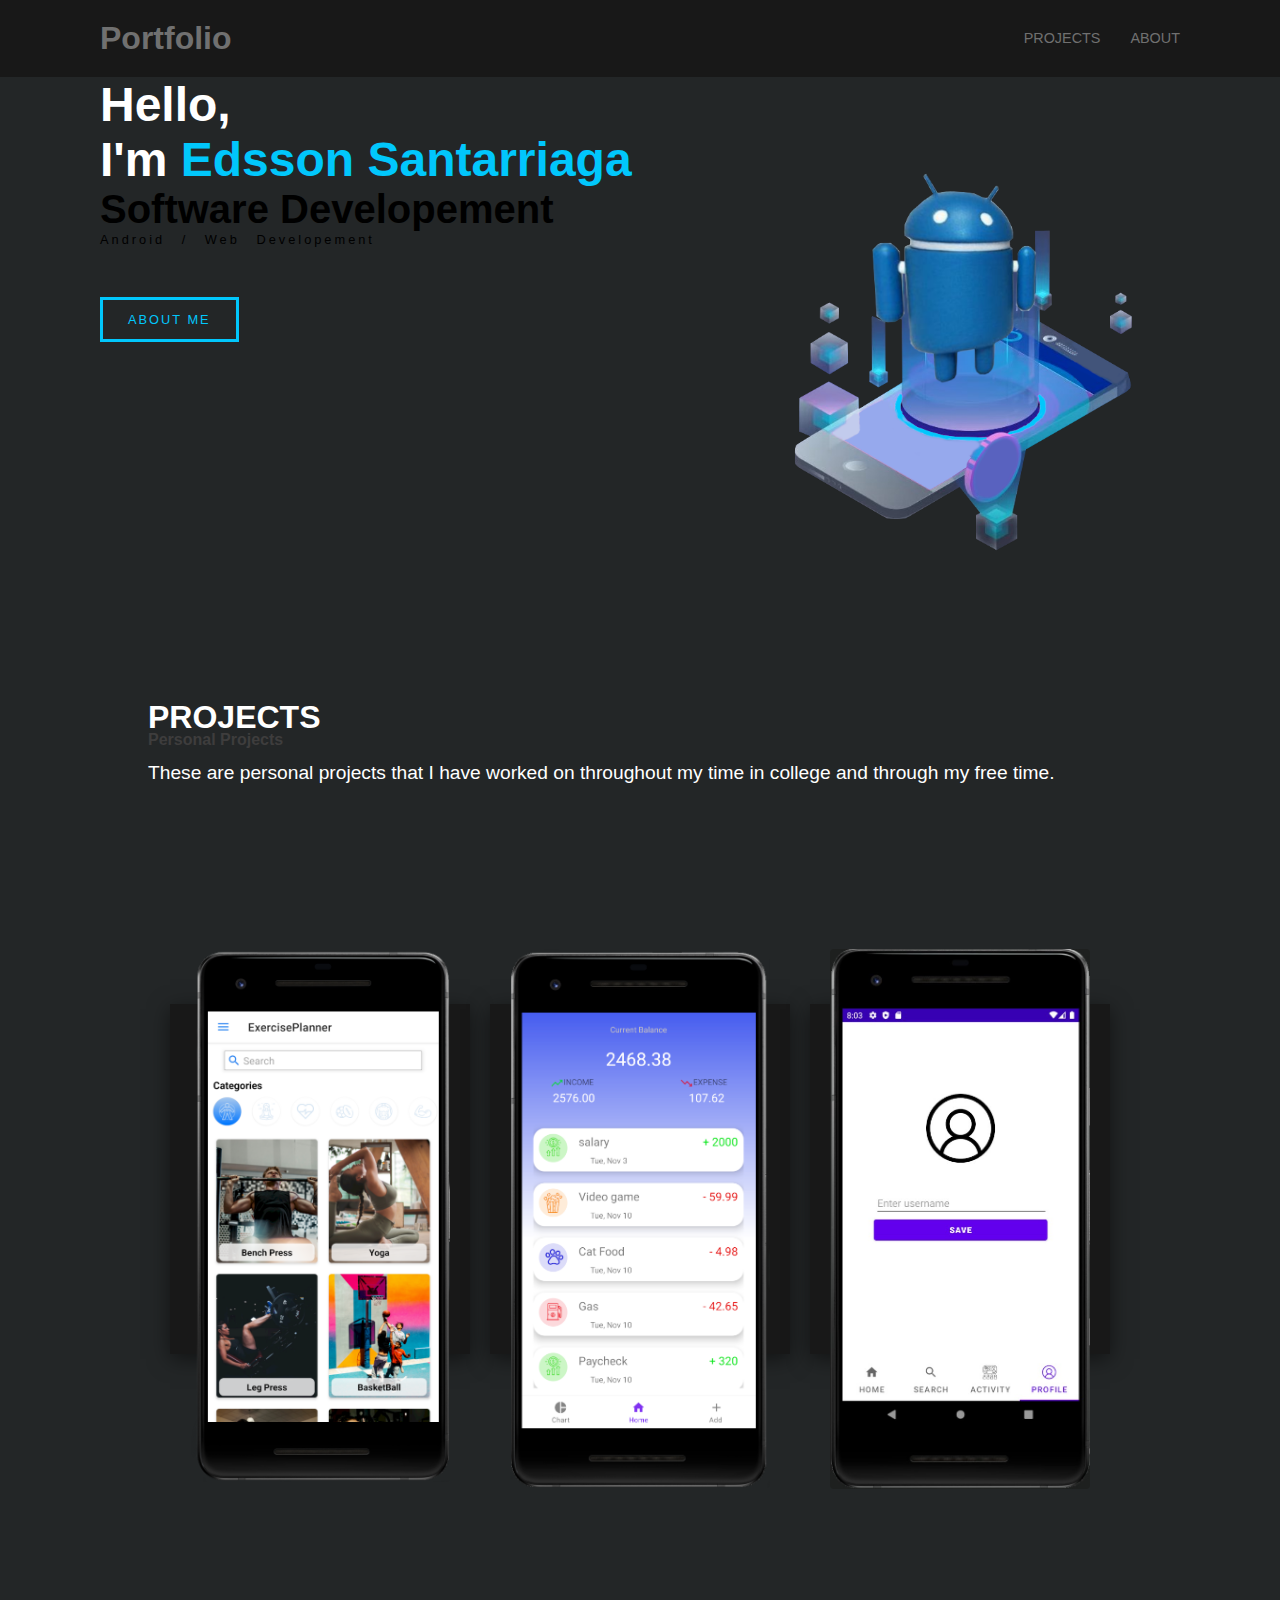
==== index.html @ 28b4a040 "Initial Commit" ====
<!DOCTYPE html>
<html lang="en">
  <head>
    <meta charset="UTF-8" />
    <meta name="viewport" content="width=device-width, initial-scale=1.0" />
    <meta http-equiv="X-UA-Compatible" content="ie=edge" />
    <link rel="stylesheet" href="css/style.css" />
    <title>Personal Website</title>
  </head>
 <body>
   <div class= "navbar">
   <header>
     <div class="lgo">
       <h1>Portfolio</h1>
     </div>
     <nav>
       <ul>
         <li><a href="#Projects">PROJECTS</a></li>
         <li><a href="./about.html">ABOUT</a></li>
       </ul>
     </nav>
   </header>
 </div>

 <div class="main-info-section">
   <div class="text">
     <h1>Hello,<br> I'm <span class="name">Edsson Santarriaga</span> </h1>
     <h2>Software Developement</h2>
     <p>Android / Web Developement </p>
     <a href="./about.html">ABOUT ME</a>
   </div>
   <div class="profile-image">
          <img src="img/androidProfile.png" alt="pic" />
   </div>
</div>


<div class="projects ">
<!--text-->
  <div class="projects-text ">
    <p>Projects</p>
    <p>Personal Projects</p>
    <p>These are personal projects that I have worked on throughout my time
      in college and through my free time.</p>
  </div>

  <div class="container">

    <a target="_blank" href="https://github.com/Santarriaga/ExercisePlanner">
    <div class="card">
      <div class="imgBx">
        <img src="./img/img1.png"/>
      </div>
      <div class="content">
        <h2>Excercise Planner</h2>
        <p>Android mobile App that lets users choose prefered excercises and
        add them to a weekly schedule. </p>
      </div>
    </div>
    </a>

    <a target="_blank" href="https://github.com/Santarriaga/ExpenseTracker">
    <div class="card">
      <div class="imgBx">
        <img src="./img/img2.png" />
      </div>
      <div class="content">
        <h2>Expense Tracker</h2>
        <p>Android mobile app that lets user keep track of their expenses. It
        also categories the expense and charts them. </p>
      </div>
    </div>
    </a>

    <div class="card">
      <div class="imgBx">
        <img src="./img/img3.jpg" />
      </div>
      <div class="content">
        <h2>Scavenger Hunt</h2>
        <p>Social Media app that prompts users daily photograph challenges and
        lets them display them with friends. </p>
      </div>
    </div>

  </div>

</div>


 </body>
</html>
---- css/style.css ----
* {
  margin: 0;
  padding: 0;
  box-sizing: border-box;
  font-family: "PT Sans", sans-serif;
}

.navbar,
.main-info-section{
  padding: 0 100px 0 100px;
}

nav ul,
.main-info-section{
  display: flex;
  flex-wrap: wrap;
  justify-content: space-between;
}

body{
  background-color: #232627;
}

header{
  display: flex;
  flex-wrap: wrap;
  justify-content: space-between;
  padding: 20px 0;
}

.navbar{
  background-color: #181818;
}

header h1,
header a{
  color: #707070;
}

li{
  list-style: none;
  margin-left: 30px;
}

a{
  text-decoration:none;
  font-size: .9rem;
  /* text-transform: uppercase; */
  position: relative;
  top: 50%;
  bottom: 50%;
  transform: translateY(-50);
}

/* .main-info-section{
  height: calc(100vh - 81.6px);
} */

.text h1{
  color: #fff;
  font-size: 3rem;
  cursor: context-menu;
}

.text h2{
  font-size: 2.5rem;
  cursor: context-menu;
}


.text span{
  display: inline-block;
}

span.name{
  color:  #01c7fc;
}

.text p{
  letter-spacing: 3px;
  word-spacing: 10px;
  font-size: .8rem;
}

.text a{
  padding: 12px 25px;
  background-color: none;
  border: 3px solid #01c7fc;
  color:  #01c7fc;
  font-size: .8rem;
  letter-spacing: 2px;
  position: relative;
  overflow: hidden;
  top: 50px;
  transition: .5s;
  display: inline-block;
}

.text a:hover{
  color: #fff;
}

.text a::before{
  content: '';
  background-color:  #01c7fc;
  position: absolute;
  left: 0;
  top: 0;
  width: 100%;
  height: 0%;
  z-index: -1;
  transition: .5s;
}

.text a:hover::before{
  height: 100%;
}

.profile-image img{
  width: 450px;
  height: 450px;
  margin-top: 40px;
}

/* This is CSS for the Projects  */


.projects{
 height: 600px;
 padding: 2% 10% 0px 10%;
 margin-top: 100px;
}

.projects p{
  margin: 20px;
}

.projects-text p:nth-child(1){
 font-family: sans-serif;
 font-weight:bold;
 color:#fff;
 font-size:2rem;
 line-height:0px;
 text-transform: uppercase;
 margin-bottom: 12px;
}

.projects-text p:nth-child(2){
 /* font-family:calibri; */
 font-weight: bold;
 color:#3e3d3d;
 font-size: 1rem;
 line-height: 5px;
}

.projects-text p:nth-child(3){
/* font-family:calibri; */
color:#fff;
font-size: 1.2rem;
}


.container
{
  position: relative;
  /* width: 1100px; */
  display: flex;
  justify-content: center;
  align-items: center;
  flex-wrap: wrap;
  flex-direction: row;
  padding: 30px;
}

.container .card
{
  position: relative;
  max-width: 300px;
  height: 350px;
  background: #181818;
  margin: 30px 10px;
  padding: 20px 15px;
  display: flex;
  flex-direction: column;
  box-shadow: 0 5px 20px rgba(0, 0, 0, 0.5);
  transition: 0.3s ease-in-out;
  margin-top: 170px;
}
.container .card:hover
{
  height: 620px;
  cursor: pointer;
}

.container .card .imgBx
{
  position: relative;
  width: 260px;
  max-height: 260px;
  top: -75px;
  left:  5px;
  z-index: 1;
}

.container .card .imgBx img
{
  max-width: 100%;
  border-radius: 4px;
}


.container .card .content
{
  position: relative;
  margin-top: -11px;
  padding: 10px 15px;
  text-align: center;
  color: #FFF;
  visibility: hidden;
  opacity: 0;
  transition: 0.3s ease-in-out;
  margin-top: 100px;
  margin-top: 200px;
}

.container .card:hover .content
{
  visibility: visible;
  opacity: 1;
  margin-top: -140;
  transition-delay: 0.3s;
}
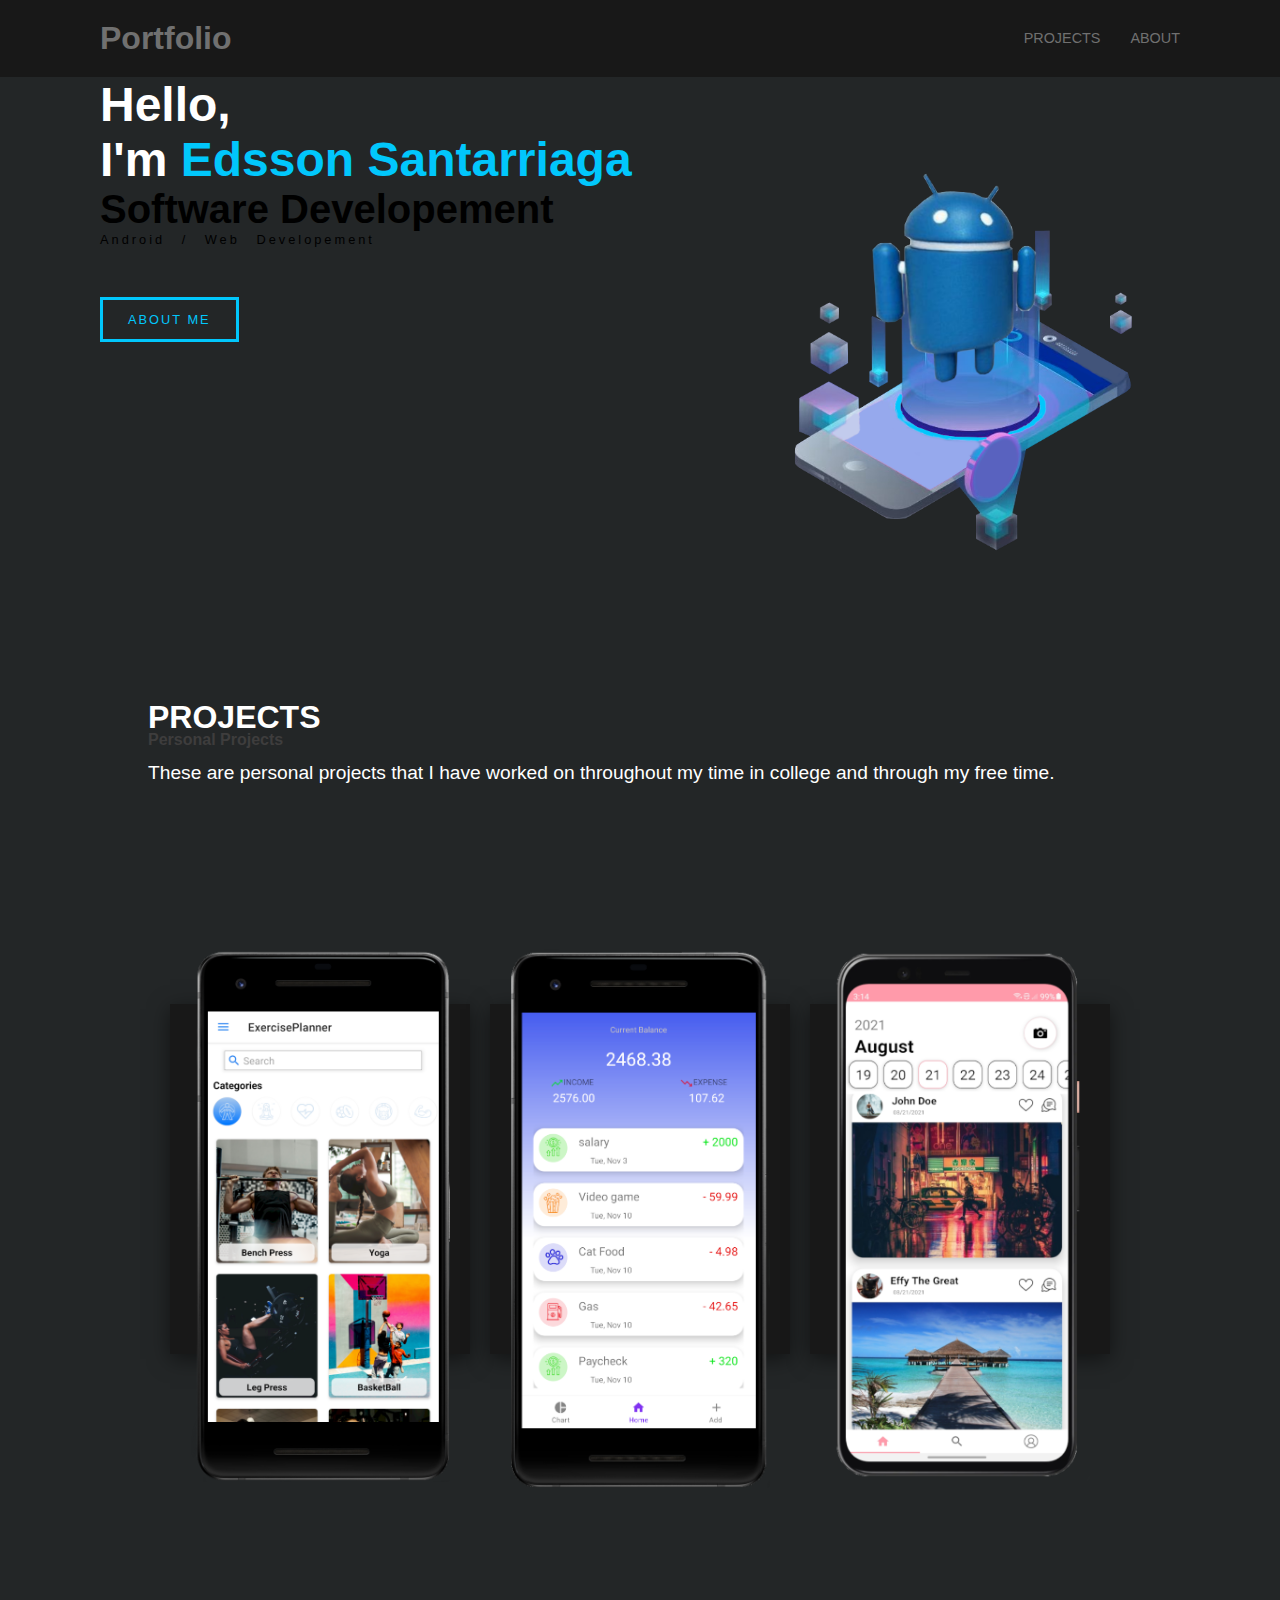
==== commit 156a0cf5: "scavenger app added" ====
--- a/index.html
+++ b/index.html
@@ -8,21 +8,21 @@
     <title>Personal Website</title>
   </head>
  <body>
-   <div class= "navbar">
-   <header>
-     <div class="lgo">
-       <h1>Portfolio</h1>
-     </div>
-     <nav>
-       <ul>
-         <li><a href="#Projects">PROJECTS</a></li>
-         <li><a href="./about.html">ABOUT</a></li>
-       </ul>
-     </nav>
-   </header>
- </div>
+  <div class= "navbar">
+     <header>
+       <div class="lgo">
+         <h1>Portfolio</h1>
+       </div>
+       <nav>
+         <ul>
+           <li><a href="#Projects">PROJECTS</a></li>
+           <li><a href="./about.html">ABOUT</a></li>
+         </ul>
+       </nav>
+     </header>
+  </div>
 
- <div class="main-info-section">
+  <div class="main-info-section">
    <div class="text">
      <h1>Hello,<br> I'm <span class="name">Edsson Santarriaga</span> </h1>
      <h2>Software Developement</h2>
@@ -30,63 +30,59 @@
      <a href="./about.html">ABOUT ME</a>
    </div>
    <div class="profile-image">
-          <img src="img/androidProfile.png" alt="pic" />
+      <img src="img/androidProfile.png" alt="pic" />
    </div>
-</div>
-
-
-<div class="projects ">
-<!--text-->
-  <div class="projects-text ">
-    <p>Projects</p>
-    <p>Personal Projects</p>
-    <p>These are personal projects that I have worked on throughout my time
-      in college and through my free time.</p>
   </div>
 
-  <div class="container">
+  <div class="projects ">
+    <!--text-->
+    <div class="projects-text ">
+      <p>Projects</p>
+      <p>Personal Projects</p>
+      <p>These are personal projects that I have worked on throughout my time
+        in college and through my free time.</p>
+    </div>
+    <div class="container">
+      <a target="_blank" href="https://github.com/Santarriaga/ExercisePlanner">
+      <div class="card">
+        <div class="imgBx">
+          <img src="./img/img1.png"/>
+        </div>
+        <div class="content">
+          <h2>Excercise Planner</h2>
+          <p>Android mobile App that lets users choose prefered excercises and
+          add them to a weekly schedule. </p>
+        </div>
+      </div>
+      </a>
 
-    <a target="_blank" href="https://github.com/Santarriaga/ExercisePlanner">
-    <div class="card">
-      <div class="imgBx">
-        <img src="./img/img1.png"/>
+      <a target="_blank" href="https://github.com/Santarriaga/ExpenseTracker">
+      <div class="card">
+        <div class="imgBx">
+          <img src="./img/img2.png" />
+        </div>
+        <div class="content">
+          <h2>Expense Tracker</h2>
+          <p>Android mobile app that lets user keep track of their expenses. It
+          also categories the expense and charts them. </p>
+        </div>
       </div>
-      <div class="content">
-        <h2>Excercise Planner</h2>
-        <p>Android mobile App that lets users choose prefered excercises and
-        add them to a weekly schedule. </p>
-      </div>
+      </a>
+
+      <a target="_blank" href="https://github.com/Santarriaga/Scavenger-Hunt">
+        <div class="card">
+          <div class="imgBx">
+            <img src="./img/s1.png" />
+          </div>
+          <div class="content">
+            <h2>Scavenger Hunt</h2>
+            <p>Social Media app that prompts users daily photograph challenges and
+            lets them display them with friends. </p>
+          </div>
+        </div>
+      </a>
+
     </div>
-    </a>
-
-    <a target="_blank" href="https://github.com/Santarriaga/ExpenseTracker">
-    <div class="card">
-      <div class="imgBx">
-        <img src="./img/img2.png" />
-      </div>
-      <div class="content">
-        <h2>Expense Tracker</h2>
-        <p>Android mobile app that lets user keep track of their expenses. It
-        also categories the expense and charts them. </p>
-      </div>
-    </div>
-    </a>
-
-    <div class="card">
-      <div class="imgBx">
-        <img src="./img/img3.jpg" />
-      </div>
-      <div class="content">
-        <h2>Scavenger Hunt</h2>
-        <p>Social Media app that prompts users daily photograph challenges and
-        lets them display them with friends. </p>
-      </div>
-    </div>
-
   </div>
-
-</div>
-
-
  </body>
 </html>
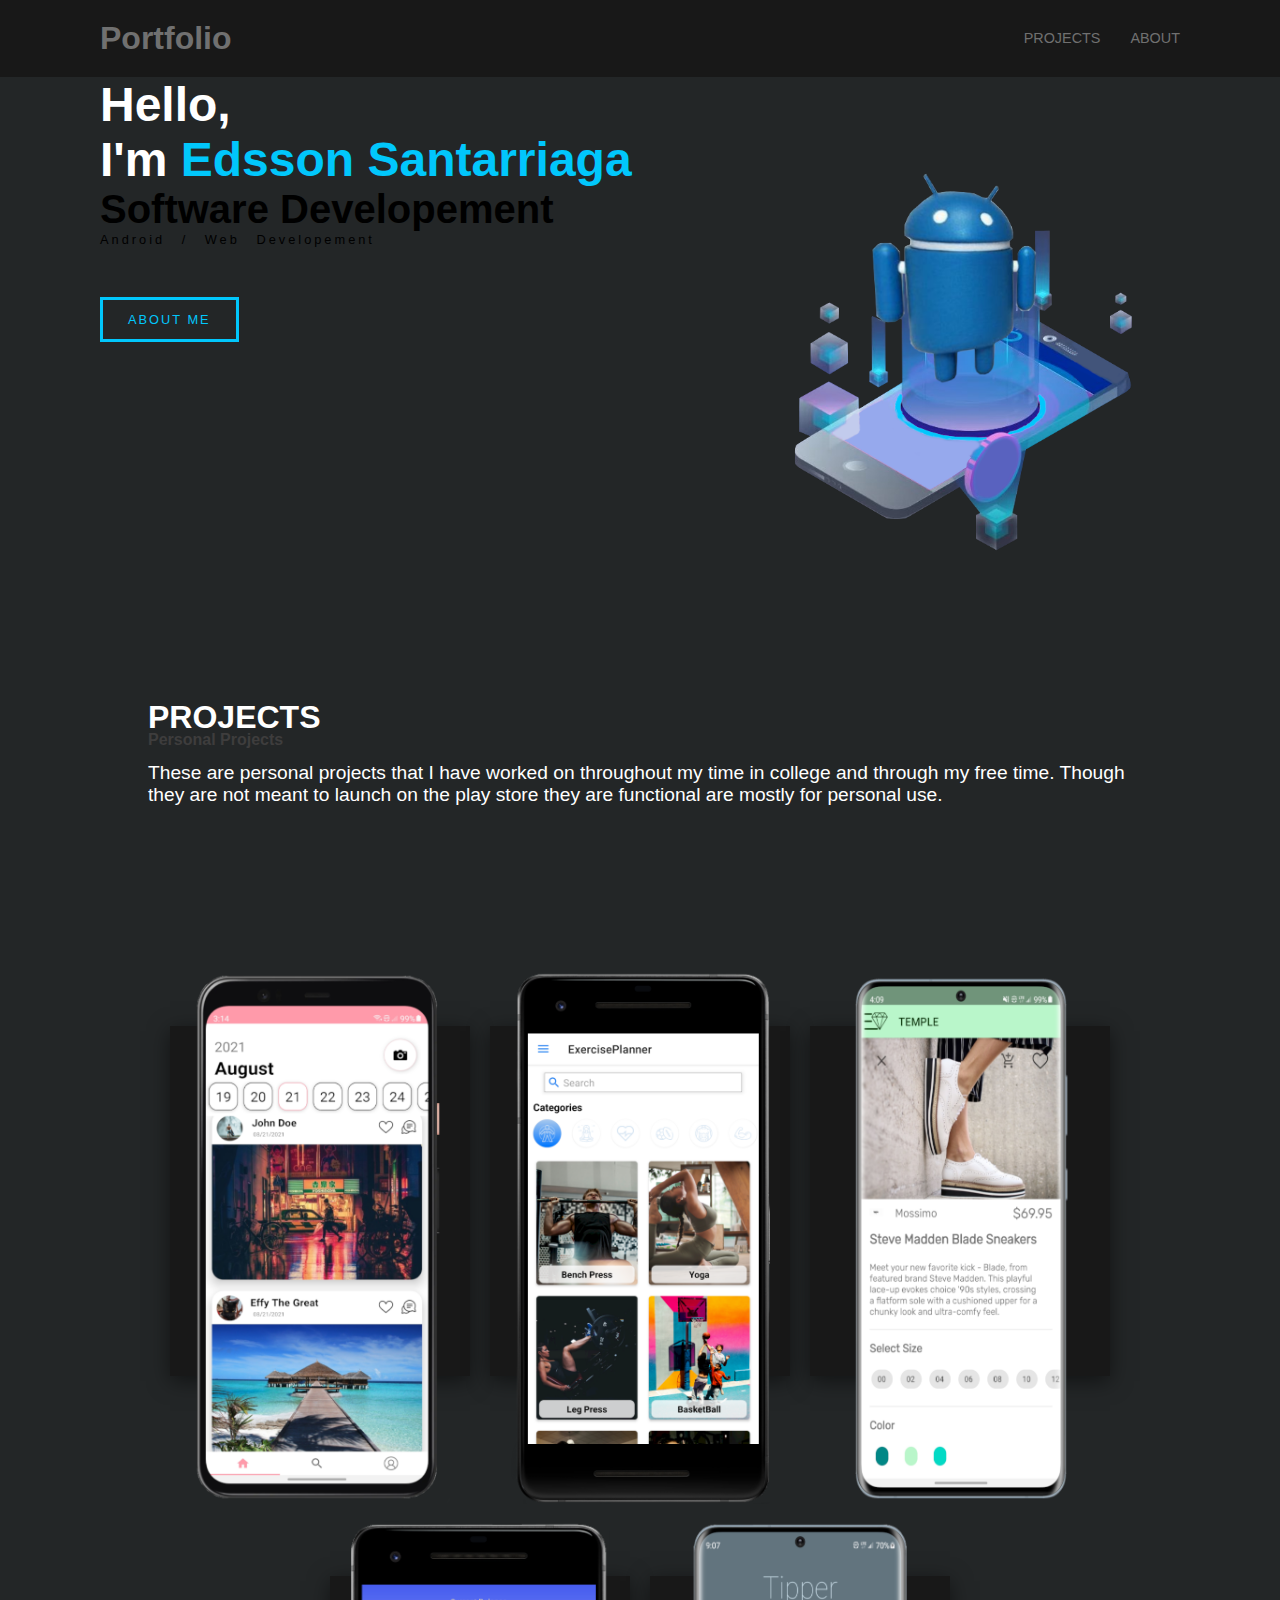
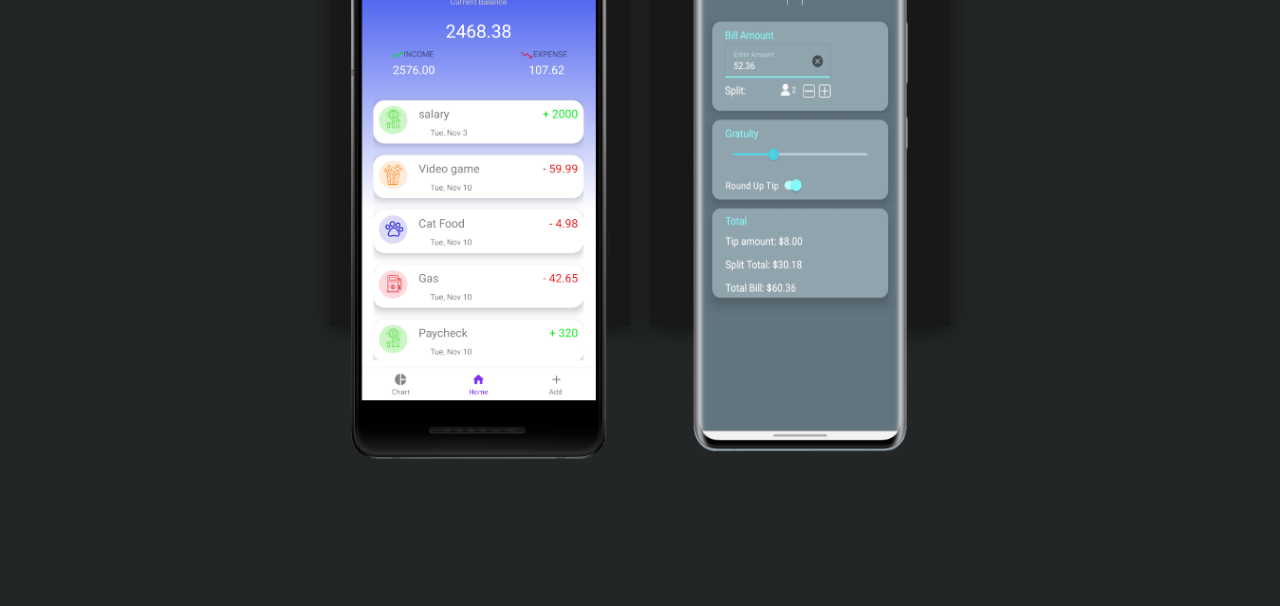
==== commit 134584ff: "temple project added" ====
--- a/index.html
+++ b/index.html
@@ -40,13 +40,29 @@
       <p>Projects</p>
       <p>Personal Projects</p>
       <p>These are personal projects that I have worked on throughout my time
-        in college and through my free time.</p>
+        in college and through my free time. Though they are not meant to launch
+        on the play store they are functional are mostly for personal use.</p>
     </div>
     <div class="container">
-      <a target="_blank" href="https://github.com/Santarriaga/ExercisePlanner">
+
+
+      <a href="./links/scavenger.html">
+        <div class="card">
+          <div class="imgBx">
+            <img src="./img/scavenger/scavenger1_cropped.png" />
+          </div>
+          <div class="content">
+            <h2>Scavenger Hunt</h2>
+            <p>Social Media app that prompts users daily photograph challenges and
+            lets them display them with friends. </p>
+          </div>
+        </div>
+      </a>
+
+      <a href="./links/exercise.html">
       <div class="card">
         <div class="imgBx">
-          <img src="./img/img1.png"/>
+          <img src="./img/exercise/exercise1.png"/>
         </div>
         <div class="content">
           <h2>Excercise Planner</h2>
@@ -56,10 +72,23 @@
       </div>
       </a>
 
-      <a target="_blank" href="https://github.com/Santarriaga/ExpenseTracker">
+
+      <a href="./links/temple.html">
+      <div class="card">
+          <div class="imgBx">
+            <img src="./img/temple/temple2_cropped.png" />
+        </div>
+        <div class="content">
+          <h2>Temple</h2>
+          <p>Shopping app prototype meant to simulate online Shopping </p>
+        </div>
+      </div>
+      </a>
+
+      <a href="./links/expense.html">
       <div class="card">
         <div class="imgBx">
-          <img src="./img/img2.png" />
+          <img src="./img/expense/expense_tracker1.png" />
         </div>
         <div class="content">
           <h2>Expense Tracker</h2>
@@ -69,18 +98,19 @@
       </div>
       </a>
 
-      <a target="_blank" href="https://github.com/Santarriaga/Scavenger-Hunt">
+
+      <a href="./links/tipper.html">
         <div class="card">
           <div class="imgBx">
-            <img src="./img/s1.png" />
+            <img src="./img/tipper/tipper1_cropped.png" />
           </div>
           <div class="content">
-            <h2>Scavenger Hunt</h2>
-            <p>Social Media app that prompts users daily photograph challenges and
-            lets them display them with friends. </p>
+            <h2>Tipper</h2>
+            <p>Basic app that calculates suggested service tip based on bill amount </p>
           </div>
         </div>
       </a>
+
 
     </div>
   </div>
--- a/css/style.css
+++ b/css/style.css
@@ -230,3 +230,19 @@
   margin-top: -140;
   transition-delay: 0.3s;
 }
+
+@media screen and (max-width:990px) {
+  .profile-image img{
+    width: 400px;
+    height: 400px;
+    margin-top: 40px;
+  }
+}
+
+@media screen and (max-width:650px) {
+  .profile-image img{
+    width: 300px;
+    height: 300px;
+    margin-top: 40px;
+  }
+}
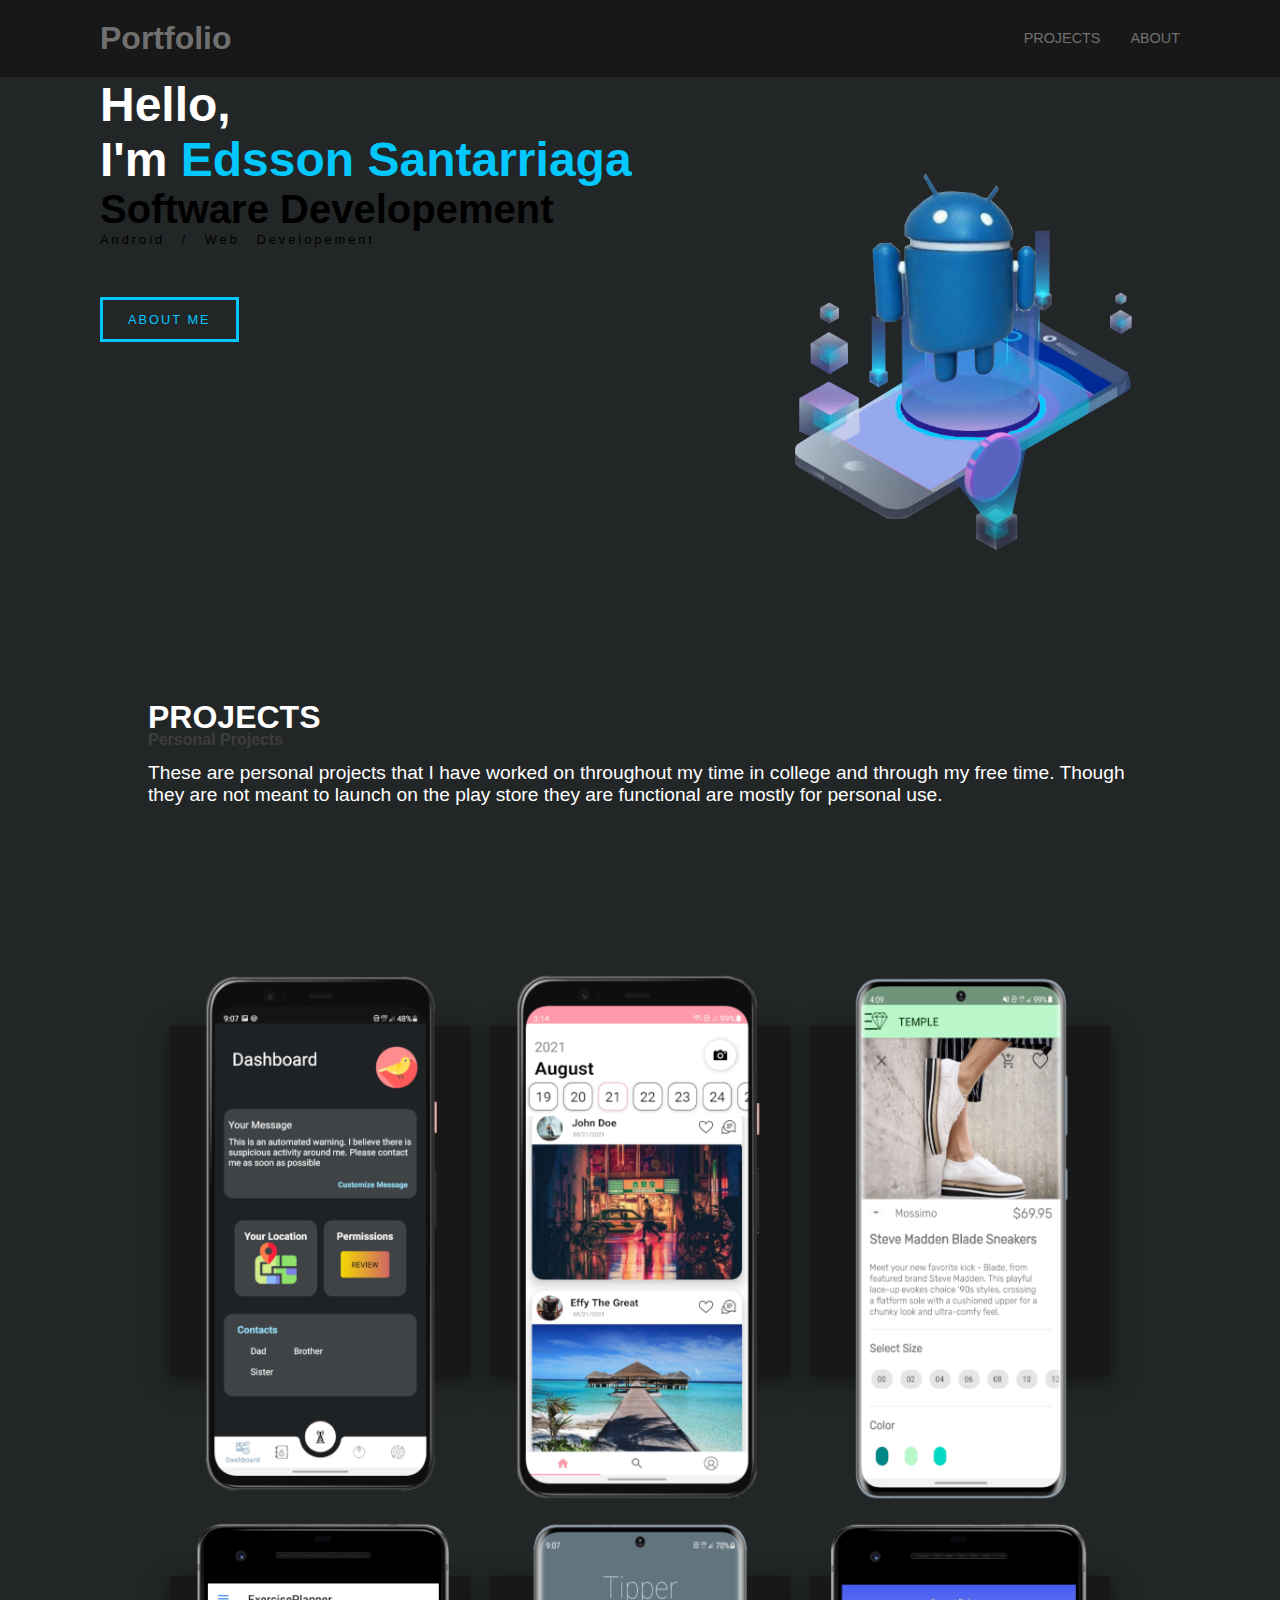
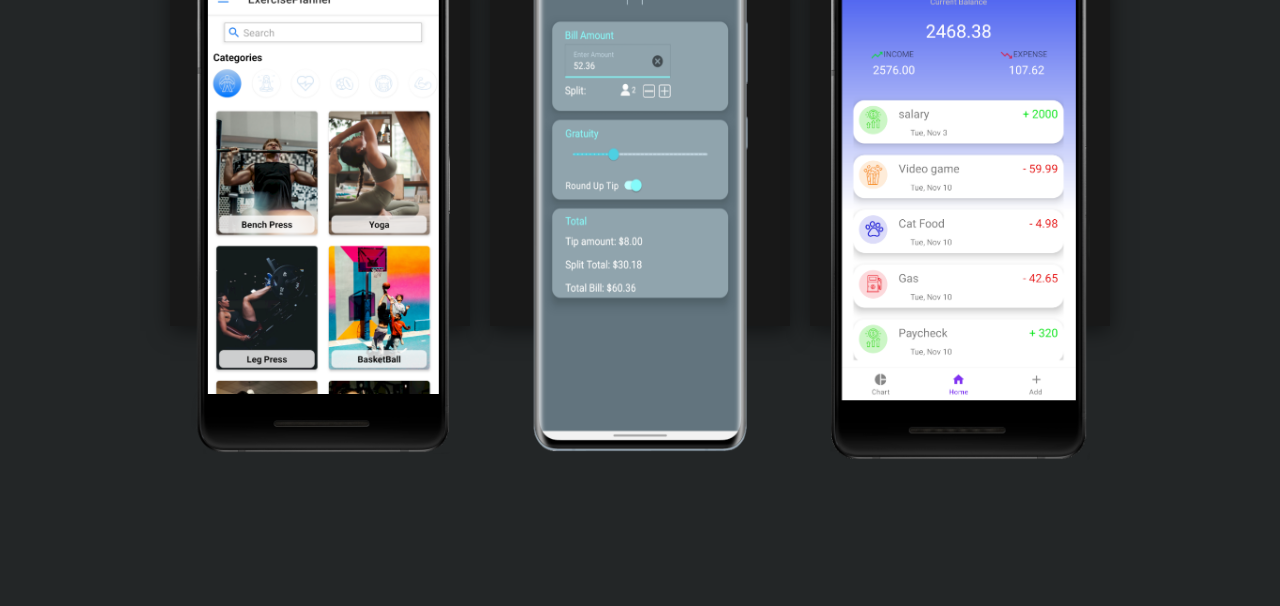
==== commit 4bc89a9d: "canary project added" ====
--- a/index.html
+++ b/index.html
@@ -45,6 +45,18 @@
     </div>
     <div class="container">
 
+      <a href="./links/canary.html">
+        <div class="card">
+          <div class="imgBx">
+            <img src="./img/canary/canary2_cropped.png" />
+          </div>
+          <div class="content">
+            <h2>Canary</h2>
+            <p>App that sends distress message by shaking phone with current location if user suspects
+            dangerous activiy around them.</p>
+          </div>
+        </div>
+      </a>
 
       <a href="./links/scavenger.html">
         <div class="card">
@@ -57,6 +69,18 @@
             lets them display them with friends. </p>
           </div>
         </div>
+      </a>
+
+      <a href="./links/temple.html">
+      <div class="card">
+          <div class="imgBx">
+            <img src="./img/temple/temple2_cropped.png" />
+        </div>
+        <div class="content">
+          <h2>Temple</h2>
+          <p>Shopping app prototype meant to simulate online Shopping </p>
+        </div>
+      </div>
       </a>
 
       <a href="./links/exercise.html">
@@ -72,18 +96,18 @@
       </div>
       </a>
 
+      <a href="./links/tipper.html">
+        <div class="card">
+          <div class="imgBx">
+            <img src="./img/tipper/tipper1_cropped.png" />
+          </div>
+          <div class="content">
+            <h2>Tipper</h2>
+            <p>Basic app that calculates suggested service tip based on bill amount </p>
+          </div>
+        </div>
+      </a>
 
-      <a href="./links/temple.html">
-      <div class="card">
-          <div class="imgBx">
-            <img src="./img/temple/temple2_cropped.png" />
-        </div>
-        <div class="content">
-          <h2>Temple</h2>
-          <p>Shopping app prototype meant to simulate online Shopping </p>
-        </div>
-      </div>
-      </a>
 
       <a href="./links/expense.html">
       <div class="card">
@@ -98,20 +122,6 @@
       </div>
       </a>
 
-
-      <a href="./links/tipper.html">
-        <div class="card">
-          <div class="imgBx">
-            <img src="./img/tipper/tipper1_cropped.png" />
-          </div>
-          <div class="content">
-            <h2>Tipper</h2>
-            <p>Basic app that calculates suggested service tip based on bill amount </p>
-          </div>
-        </div>
-      </a>
-
-
     </div>
   </div>
  </body>
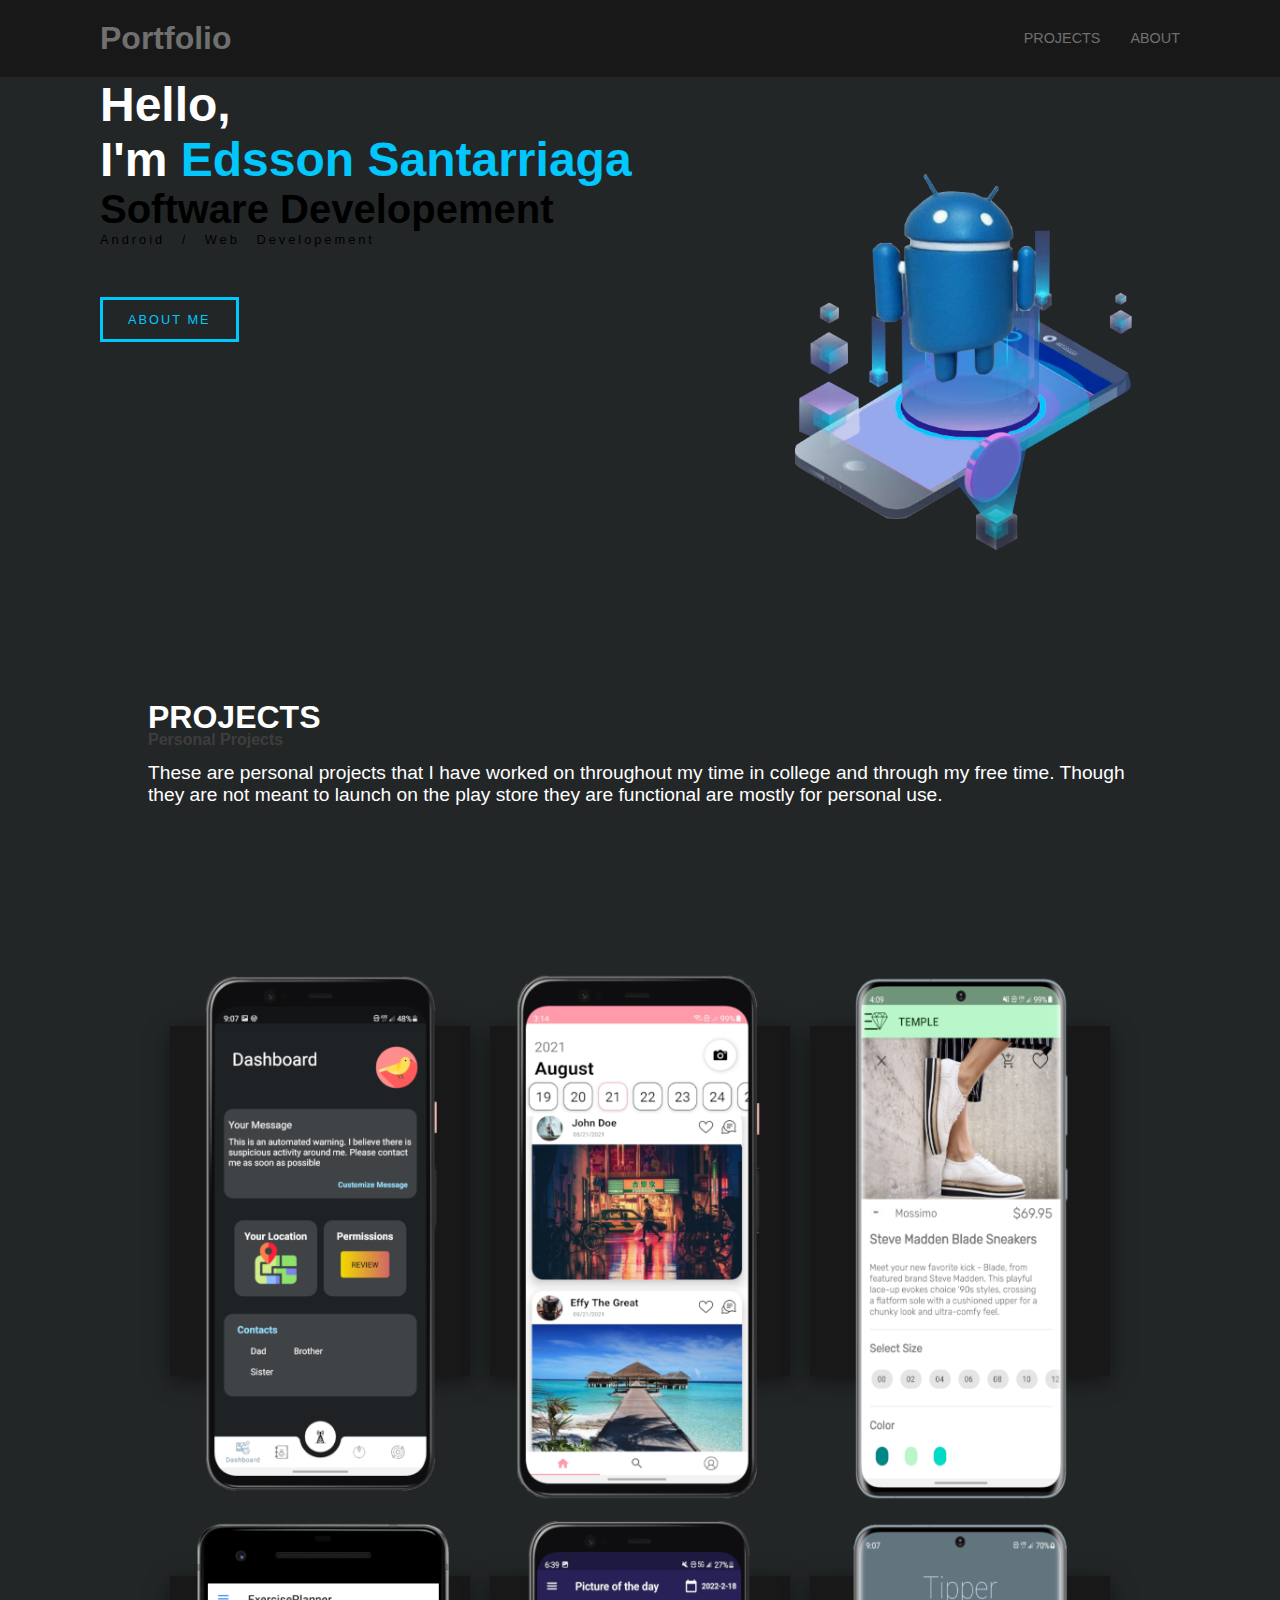
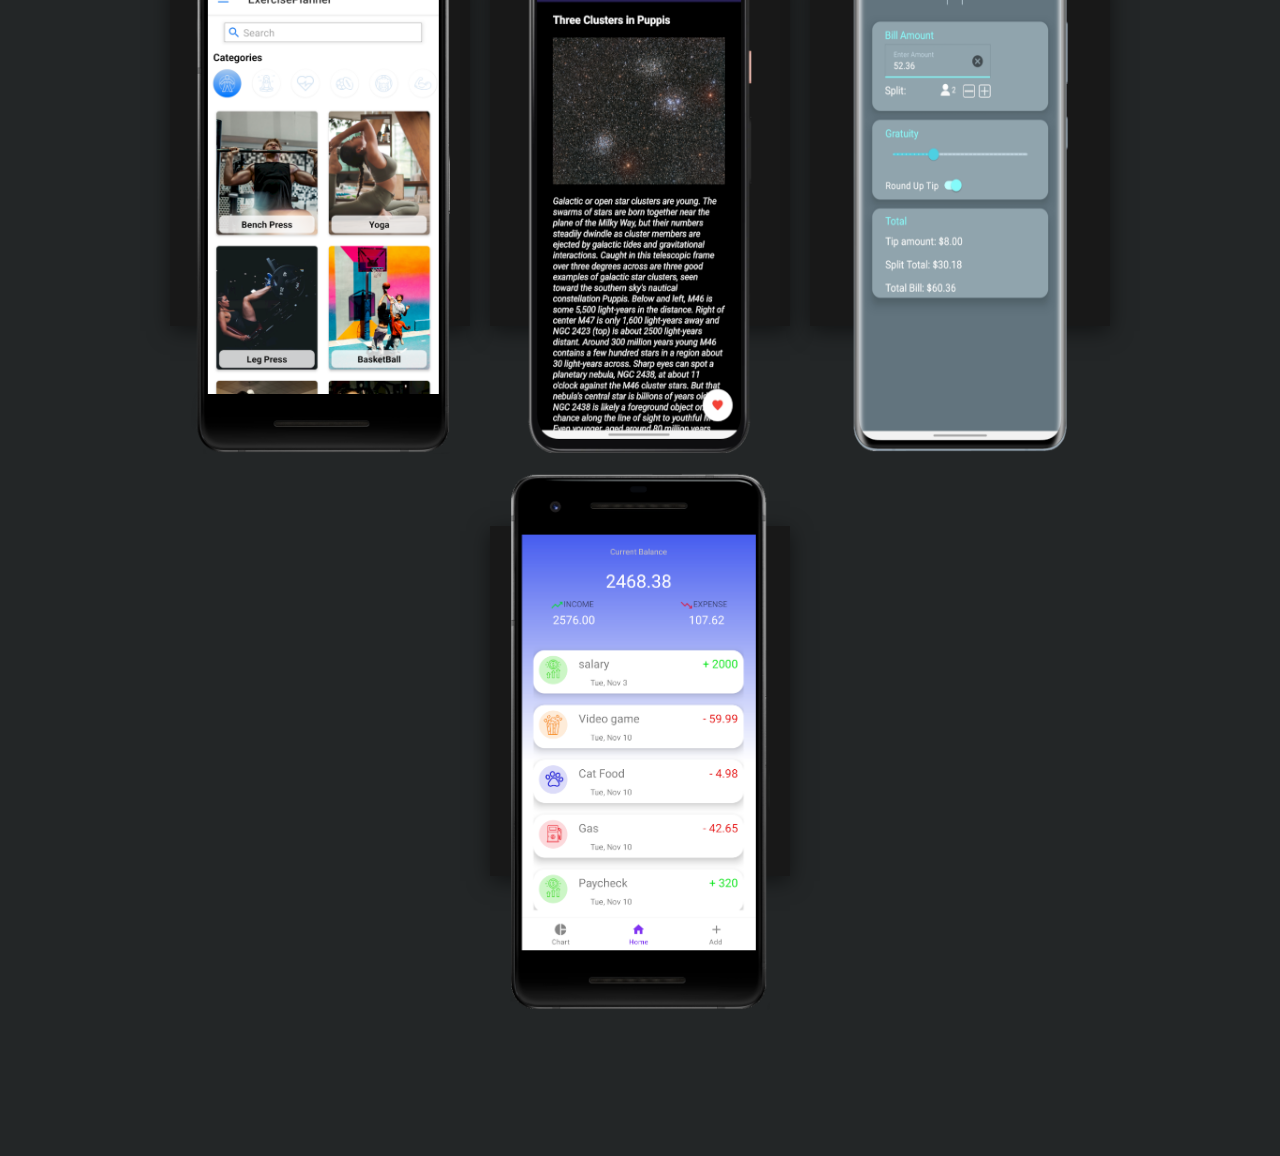
==== commit 81969dec: "space explorer project added" ====
--- a/index.html
+++ b/index.html
@@ -96,6 +96,20 @@
       </div>
       </a>
 
+      <a href="./links/space.html">
+      <div class="card">
+        <div class="imgBx">
+          <img src="./img/space_explorer/space_explorer2_cropped.png"/>
+        </div>
+        <div class="content">
+          <h2>Space Explorer</h2>
+          <p>Mobile App that lets users view new photos of space every day which
+          are provide by NASA</p>
+        </div>
+      </div>
+      </a>
+
+
       <a href="./links/tipper.html">
         <div class="card">
           <div class="imgBx">
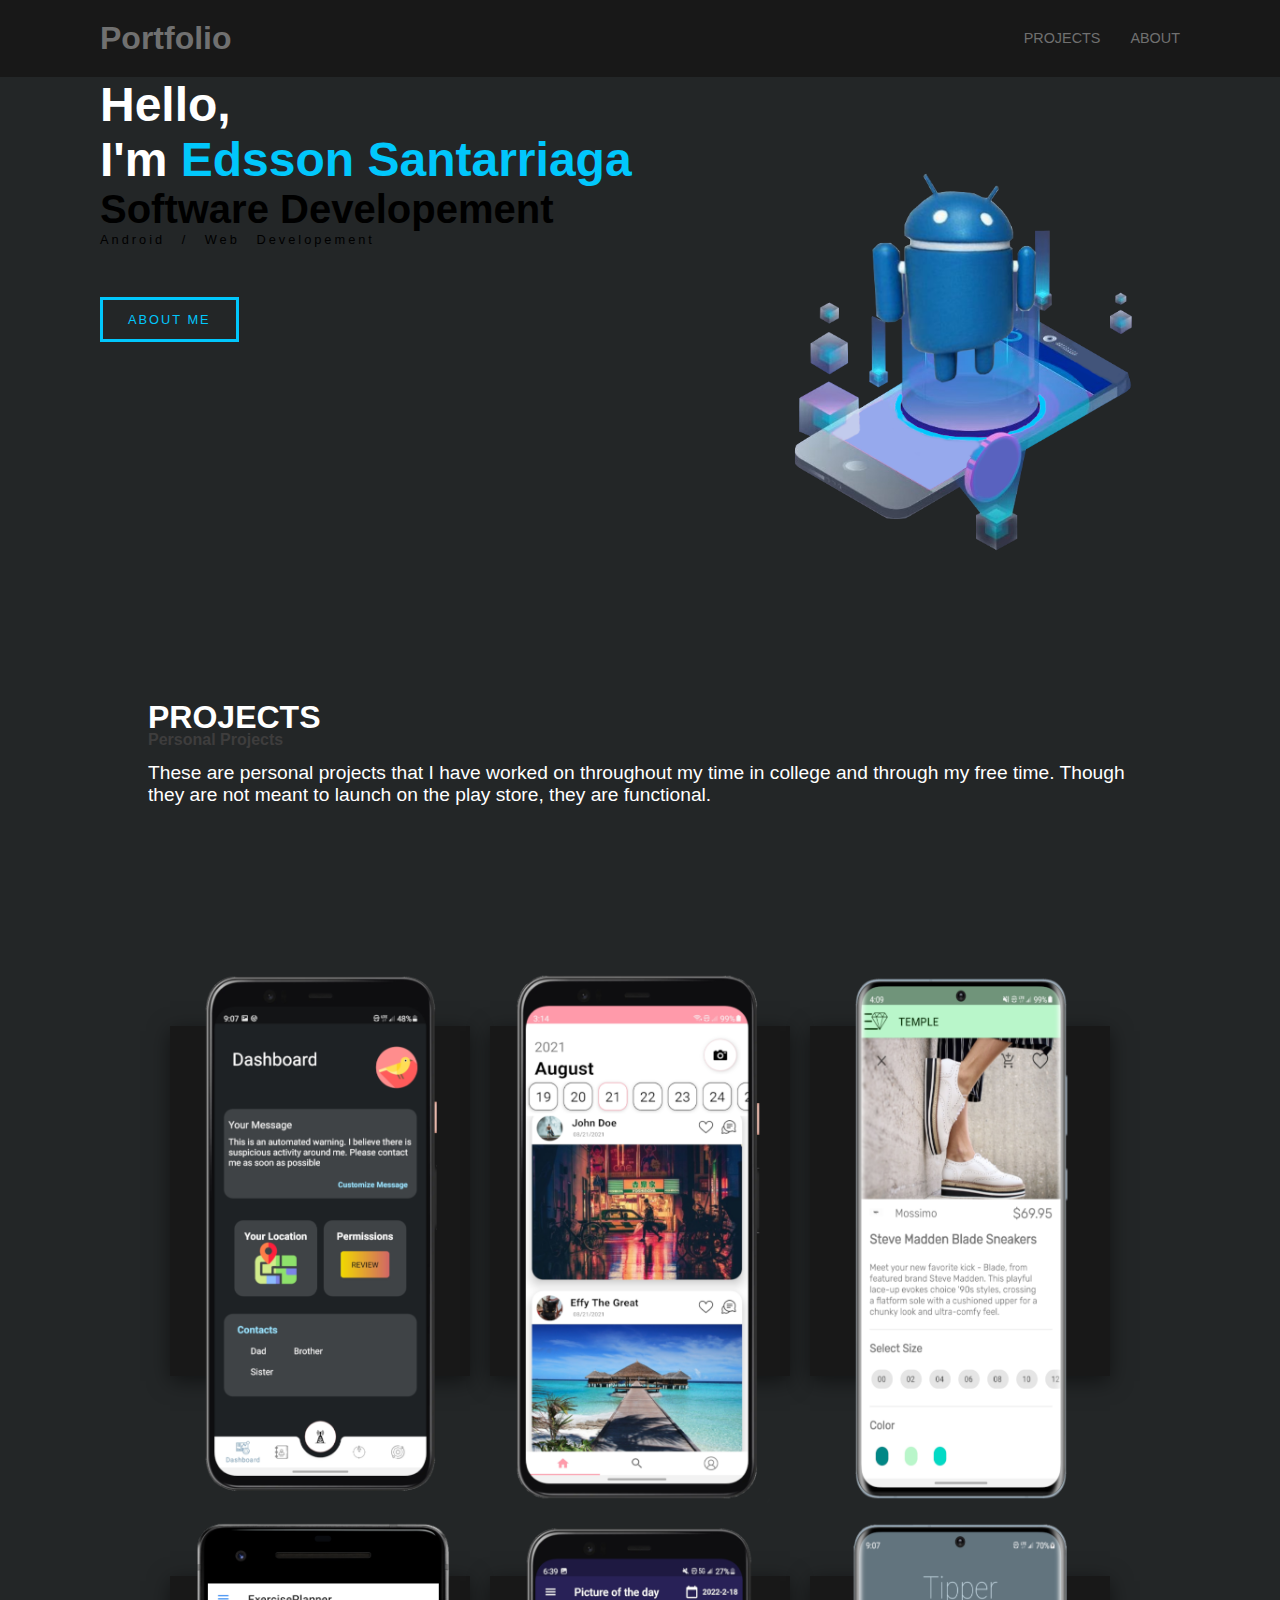
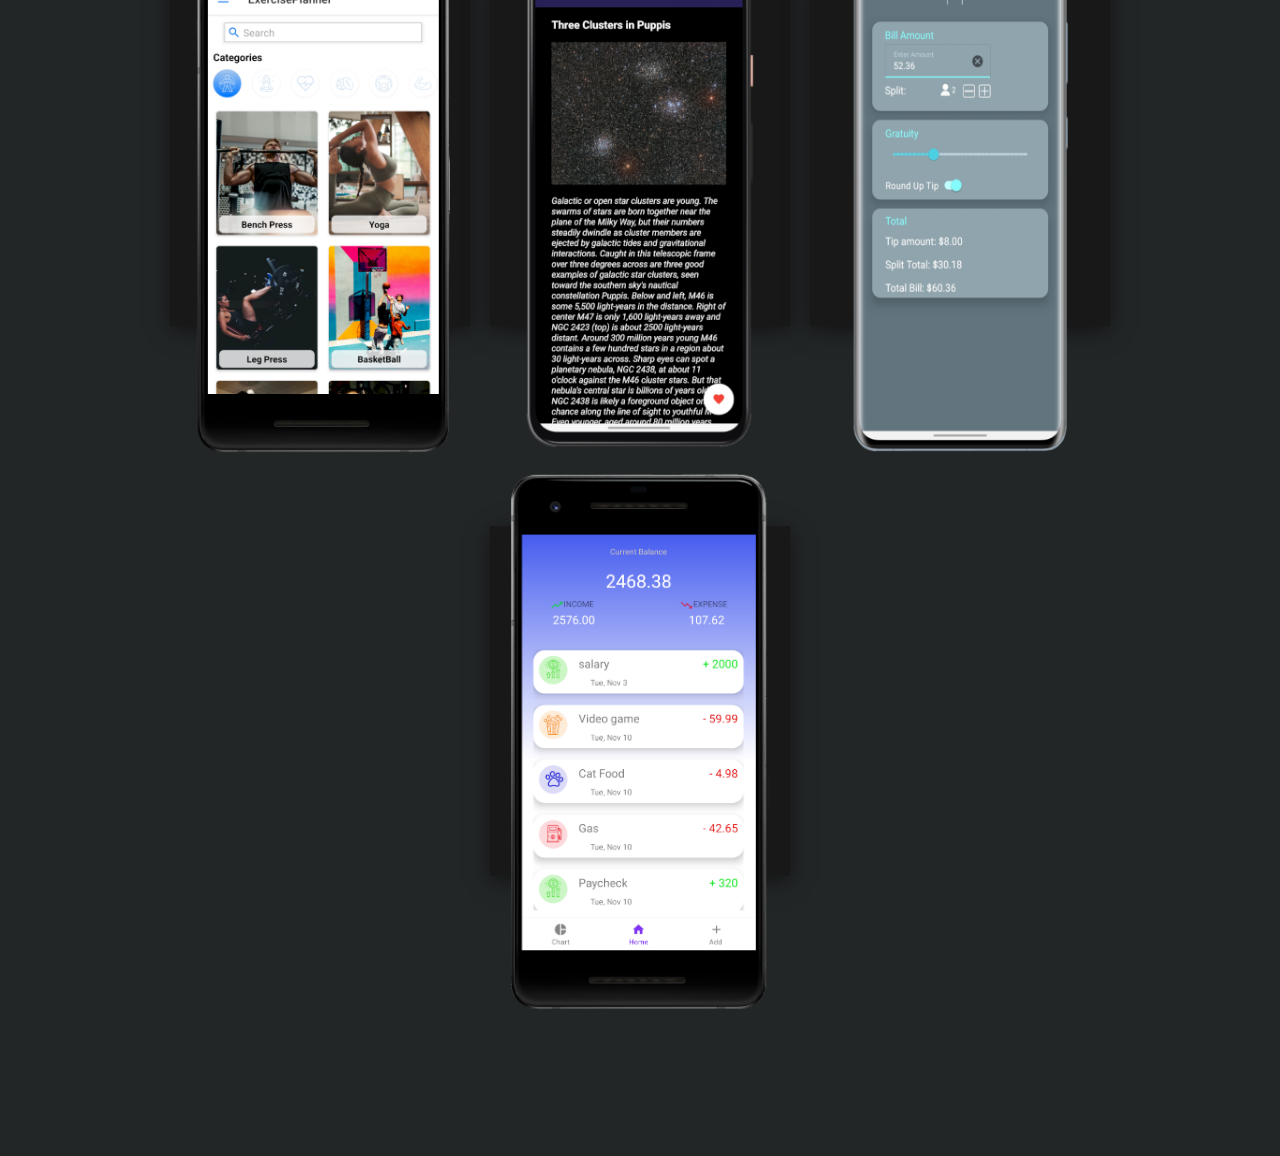
==== commit 5c2e676c: "fix typos" ====
--- a/index.html
+++ b/index.html
@@ -41,7 +41,7 @@
       <p>Personal Projects</p>
       <p>These are personal projects that I have worked on throughout my time
         in college and through my free time. Though they are not meant to launch
-        on the play store they are functional are mostly for personal use.</p>
+        on the play store, they are functional.</p>
     </div>
     <div class="container">
 
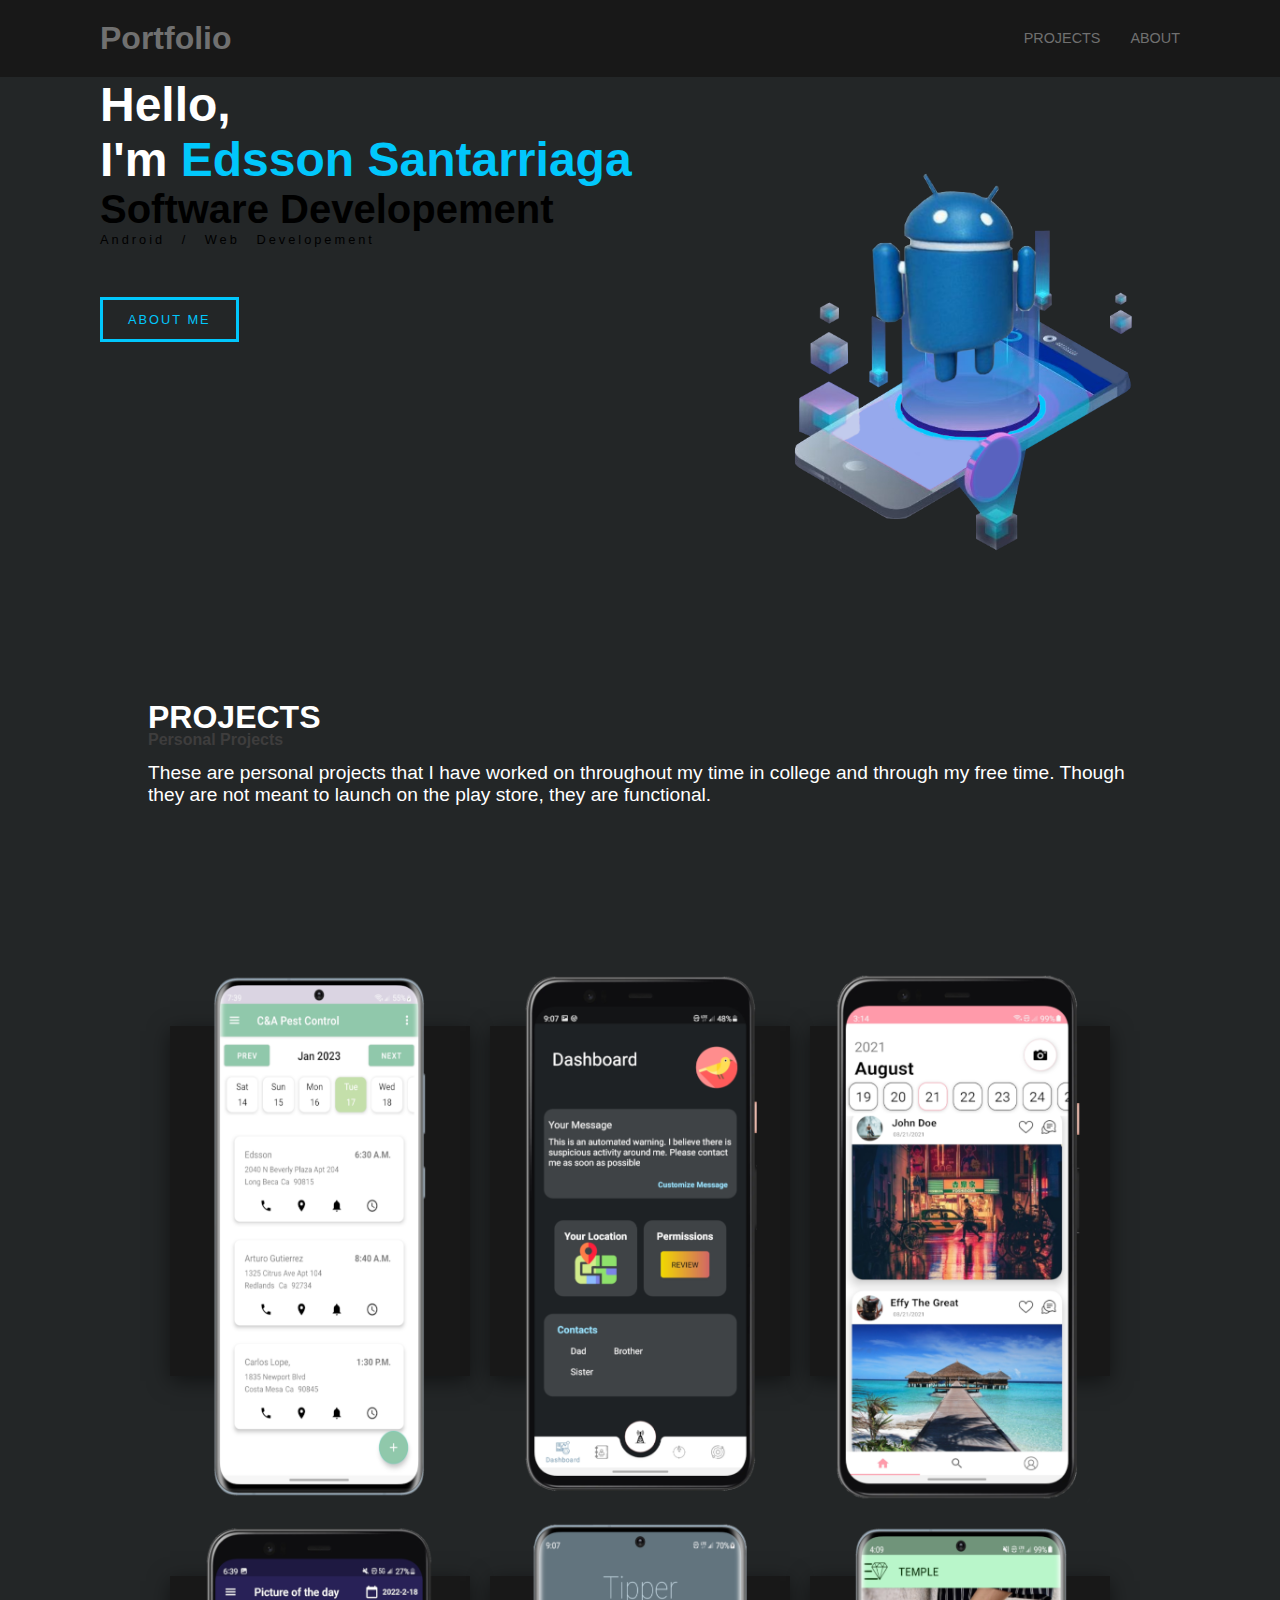
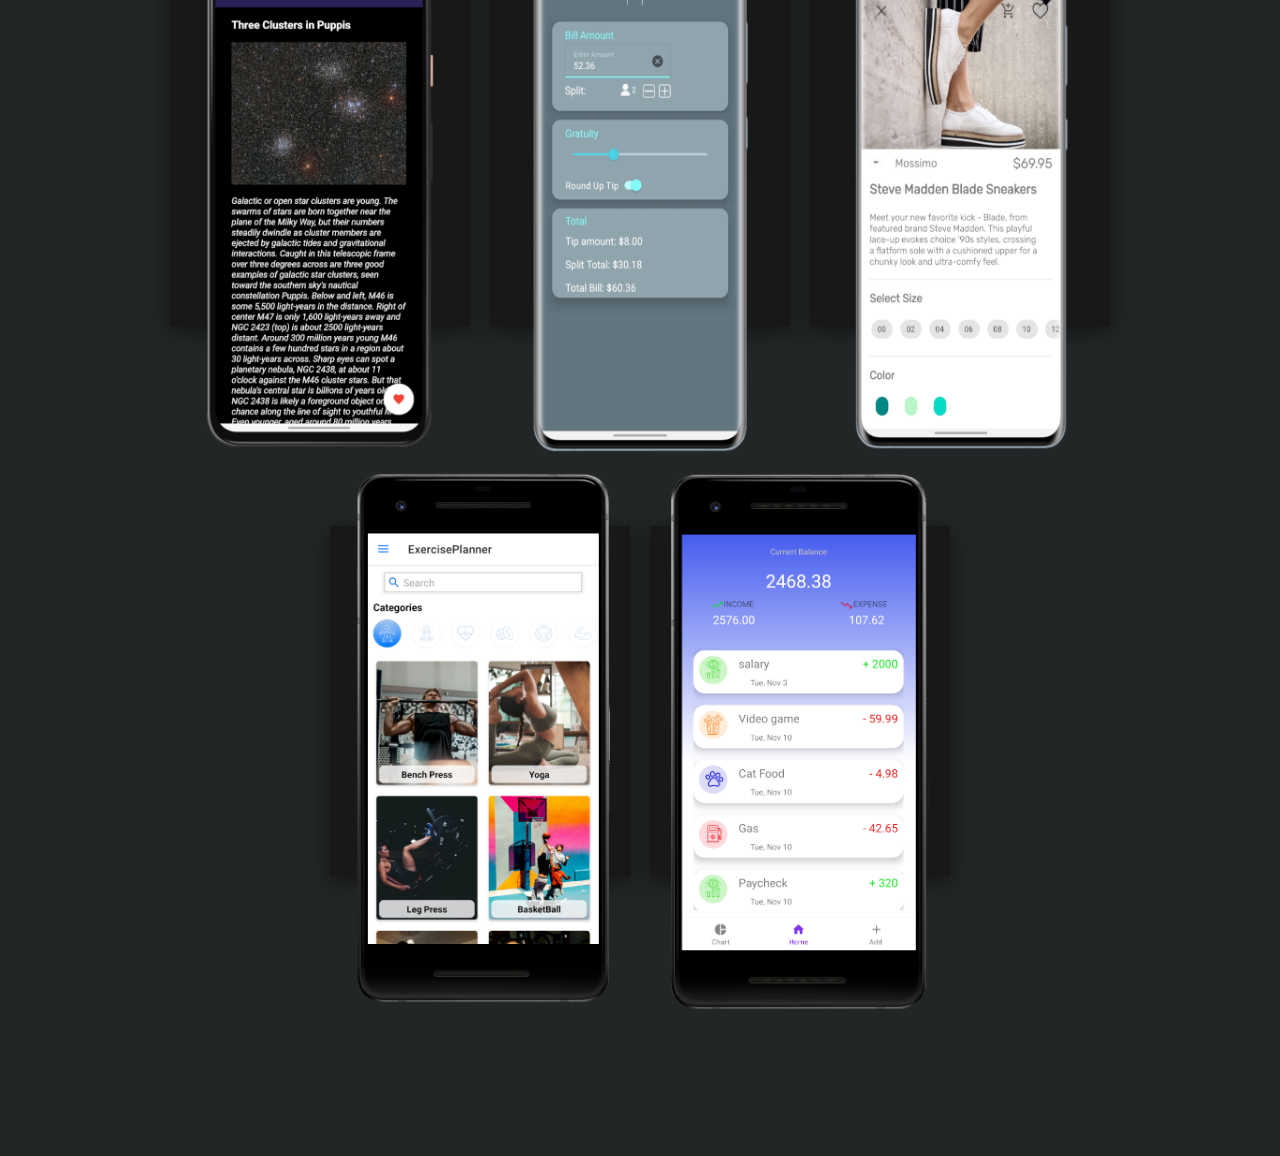
==== commit cedf54fb: "pest control project added" ====
--- a/index.html
+++ b/index.html
@@ -22,6 +22,7 @@
      </header>
   </div>
 
+
   <div class="main-info-section">
    <div class="text">
      <h1>Hello,<br> I'm <span class="name">Edsson Santarriaga</span> </h1>
@@ -43,7 +44,21 @@
         in college and through my free time. Though they are not meant to launch
         on the play store, they are functional.</p>
     </div>
+
     <div class="container">
+      <a href="./links/pest.html">
+        <div class="card">
+          <div class="imgBx">
+            <img src="./img/pest/pest1_cropped.png" />
+          </div>
+          <div class="content">
+            <h2>Pest Control</h2>
+            <p>Android App that was made for a local pest control to help them manage
+            their dialy appointments</p>
+          </div>
+        </div>
+      </a>
+
 
       <a href="./links/canary.html">
         <div class="card">
@@ -69,31 +84,6 @@
             lets them display them with friends. </p>
           </div>
         </div>
-      </a>
-
-      <a href="./links/temple.html">
-      <div class="card">
-          <div class="imgBx">
-            <img src="./img/temple/temple2_cropped.png" />
-        </div>
-        <div class="content">
-          <h2>Temple</h2>
-          <p>Shopping app prototype meant to simulate online Shopping </p>
-        </div>
-      </div>
-      </a>
-
-      <a href="./links/exercise.html">
-      <div class="card">
-        <div class="imgBx">
-          <img src="./img/exercise/exercise1.png"/>
-        </div>
-        <div class="content">
-          <h2>Excercise Planner</h2>
-          <p>Android mobile App that lets users choose prefered excercises and
-          add them to a weekly schedule. </p>
-        </div>
-      </div>
       </a>
 
       <a href="./links/space.html">
@@ -123,6 +113,35 @@
       </a>
 
 
+      <a href="./links/temple.html">
+      <div class="card">
+          <div class="imgBx">
+            <img src="./img/temple/temple2_cropped.png" />
+        </div>
+        <div class="content">
+          <h2>Temple</h2>
+          <p>Shopping app prototype meant to simulate online Shopping </p>
+        </div>
+      </div>
+      </a>
+
+      <a href="./links/exercise.html">
+      <div class="card">
+        <div class="imgBx">
+          <img src="./img/exercise/exercise1.png"/>
+        </div>
+        <div class="content">
+          <h2>Excercise Planner</h2>
+          <p>Android mobile App that lets users choose prefered excercises and
+          add them to a weekly schedule. </p>
+        </div>
+      </div>
+      </a>
+
+
+
+
+
       <a href="./links/expense.html">
       <div class="card">
         <div class="imgBx">
